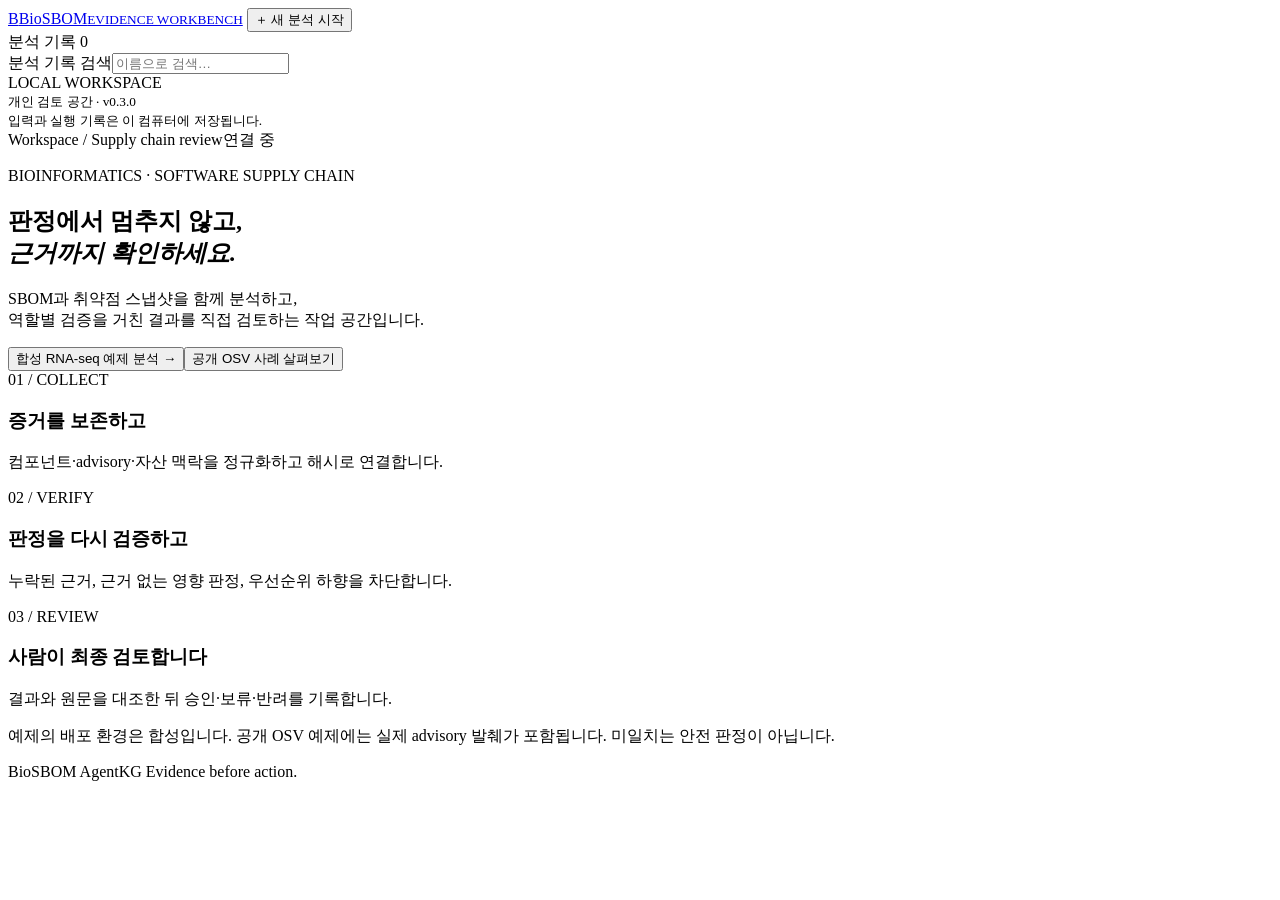
==== src/biosbom_agentkg/web/static/index.html @ 78fe4fe7 "Add persistent local review workbench and reproducible public-corpus evaluation" ====
<!doctype html>
<html lang="ko"><head><meta charset="utf-8"><meta name="viewport" content="width=device-width,initial-scale=1"><title>BioSBOM · Evidence Workbench</title><link rel="icon" href="data:,"><link rel="stylesheet" href="/static/app.css"><script src="/static/app.js" defer></script></head>
<body>
<aside class="sidebar">
  <a class="brand" href="/"><span class="brand-icon">B</span><span>BioSBOM<small>EVIDENCE WORKBENCH</small></span></a>
  <button class="primary new-run" id="new-run">＋ 새 분석 시작</button>
  <div class="side-heading">분석 기록 <span id="run-count">0</span></div>
  <label class="sr-only" for="search">분석 기록 검색</label><input id="search" placeholder="이름으로 검색…" type="search">
  <nav id="run-list" aria-label="분석 기록"></nav><button class="ghost" id="more" hidden>기록 더 보기</button>
  <div class="side-footer"><span class="live-dot"></span> LOCAL WORKSPACE<br><small>개인 검토 공간 · v0.3.0<br>입력과 실행 기록은 이 컴퓨터에 저장됩니다.</small></div>
</aside>
<main>
  <header class="topbar"><span>Workspace <span class="slash">/</span> Supply chain review</span><span class="pill neutral" id="connection">연결 중</span></header>
  <div id="notice" role="status" hidden></div>
  <section id="welcome" class="welcome">
    <p class="eyebrow">BIOINFORMATICS · SOFTWARE SUPPLY CHAIN</p>
    <h1>판정에서 멈추지 않고,<br><em>근거까지 확인하세요.</em></h1>
    <p class="lede">SBOM과 취약점 스냅샷을 함께 분석하고,<br>역할별 검증을 거친 결과를 직접 검토하는 작업 공간입니다.</p>
    <div class="welcome-actions"><button class="primary" id="start-demo">합성 RNA-seq 예제 분석 →</button><button class="secondary" id="start-public">공개 OSV 사례 살펴보기</button></div>
    <div class="intro-grid"><article><span>01 / COLLECT</span><h3>증거를 보존하고</h3><p>컴포넌트·advisory·자산 맥락을 정규화하고 해시로 연결합니다.</p></article><article><span>02 / VERIFY</span><h3>판정을 다시 검증하고</h3><p>누락된 근거, 근거 없는 영향 판정, 우선순위 하향을 차단합니다.</p></article><article><span>03 / REVIEW</span><h3>사람이 최종 검토합니다</h3><p>결과와 원문을 대조한 뒤 승인·보류·반려를 기록합니다.</p></article></div>
    <p class="fineprint">예제의 배포 환경은 합성입니다. 공개 OSV 예제에는 실제 advisory 발췌가 포함됩니다. 미일치는 안전 판정이 아닙니다.</p>
  </section>
  <section id="workspace" hidden>
    <div class="run-heading"><div><p class="eyebrow" id="run-kind"></p><h1 id="run-title"></h1><p class="muted" id="run-meta"></p></div><div class="actions" id="run-actions"></div></div>
    <div class="status-banner" id="status-banner"></div>
    <div class="metrics" id="metrics"></div>
    <section class="panel"><div class="panel-heading"><h2>분석 워크플로</h2><span class="muted">역할별 실행 · 독립 검증 · 사람 검토</span></div><div id="pipeline" class="pipeline"></div><details><summary>전체 실행 이벤트</summary><ol id="timeline" class="timeline"></ol></details></section>
    <section class="panel result-panel"><div class="tabs" role="tablist" aria-label="분석 결과"><button class="active" role="tab" aria-selected="true" data-tab="findings">검토 항목</button><button role="tab" aria-selected="false" data-tab="inventory">컴포넌트</button><button role="tab" aria-selected="false" data-tab="graph">의존 관계</button><button role="tab" aria-selected="false" data-tab="audit">검증 결과</button></div><div id="result-content"></div></section>
    <section class="panel" id="review-panel"></section>
  </section>
  <footer class="main-footer">BioSBOM AgentKG <span>Evidence before action.</span></footer>
</main>
<dialog id="new-dialog"><form id="new-form"><div class="dialog-heading"><div><p class="eyebrow">NEW ANALYSIS</p><h2>분석 구성</h2></div><button type="button" class="icon-button close" aria-label="닫기">×</button></div>
  <label for="example">입력 사례</label><select id="example"><option value="rnaseq-case">합성 RNA-seq 파이프라인</option><option value="public-snapshot-case">공개 OSV 스냅샷 · 합성 배포 환경</option><option value="upload">내 Case JSON 업로드</option></select>
  <div id="upload-fields" hidden><label for="upload">Case JSON 파일 · 최대 2 MB</label><input id="upload" type="file" accept=".json,application/json"><p class="help">sbom, advisories, context를 포함한 Case 형식입니다. 아래에서 예제 형식을 내려받을 수 있습니다.</p></div>
  <button type="button" class="text-button" id="download-example">Case 형식 예제 다운로드 ↓</button>
  <label for="mode">분석 모드</label><select id="mode"><option value="deterministic">규칙 기반 · 외부 전송 없음</option><option value="llm">LLM 전문가 · 서버의 모델 설정 사용</option></select>
  <p class="help" id="provider-note"></p><label class="checkbox" id="consent-label" hidden><input type="checkbox" id="llm-consent">컴포넌트·advisory ID·자산 맥락이 설정된 모델에 전달되며 호출 비용이 발생할 수 있음을 확인했습니다.</label>
  <details class="advanced"><summary>실행 예산과 재검토 설정</summary><div class="form-grid"><div><label for="architecture">구성</label><select id="architecture"><option value="multi_agent">멀티 에이전트</option><option value="single_agent">단일 에이전트</option></select></div><div><label for="revisions">단계별 최대 재검토</label><input id="revisions" type="number" min="0" max="5" value="2" required></div><div><label for="calls">최대 모델 호출</label><input id="calls" type="number" min="0" max="30" value="8" required></div><div><label for="budget">완료 토큰 예약 예산</label><input id="budget" type="number" min="1" max="100000" value="16000" required></div><div><label for="tokens">호출별 완료 토큰</label><input id="tokens" type="number" min="128" max="8000" value="2000" required></div><div><label for="timeout">호출 제한 시간 (초)</label><input id="timeout" type="number" min="1" max="120" value="30" required></div></div><p class="help">입력 토큰과 청구 비용의 상한은 아닙니다. 실제 사용량은 공급자가 보고한 값만 표시합니다.</p></details>
  <p id="form-error" class="form-error" role="alert"></p><div class="dialog-footer"><button type="button" class="secondary close">취소</button><button type="submit" class="primary" id="submit-run">분석 시작 →</button></div>
</form></dialog>
<dialog id="evidence-dialog" class="wide-dialog"><div class="dialog-heading"><div><p class="eyebrow">SOURCE EVIDENCE</p><h2>근거 원문</h2></div><button class="icon-button close" aria-label="근거 닫기">×</button></div><div id="evidence-content"></div></dialog>
<dialog id="review-dialog"><form id="review-form"><div class="dialog-heading"><div><p class="eyebrow">HUMAN REVIEW</p><h2>최종 검토 기록</h2></div><button type="button" class="icon-button close" aria-label="검토 닫기">×</button></div><p class="help">기록 후 수정할 수 없습니다. 승인해도 패치나 배포가 자동 실행되지 않습니다. 검토자 이름은 로컬 기록이며 인증된 신원이 아닙니다.</p><label for="decision">결정</label><select id="decision"><option value="approve">승인</option><option value="hold">보류</option><option value="reject">반려</option></select><label for="reviewer">검토자</label><input id="reviewer" required maxlength="100" autocomplete="off"><label for="reason">판단 근거</label><textarea id="reason" required maxlength="2000" rows="4" placeholder="확인한 근거와 후속 조치를 기록하세요."></textarea><p class="form-error" id="review-error" role="alert"></p><div class="dialog-footer"><button type="button" class="secondary close">취소</button><button type="submit" class="primary">검토 기록 확정</button></div></form></dialog>
</body></html>
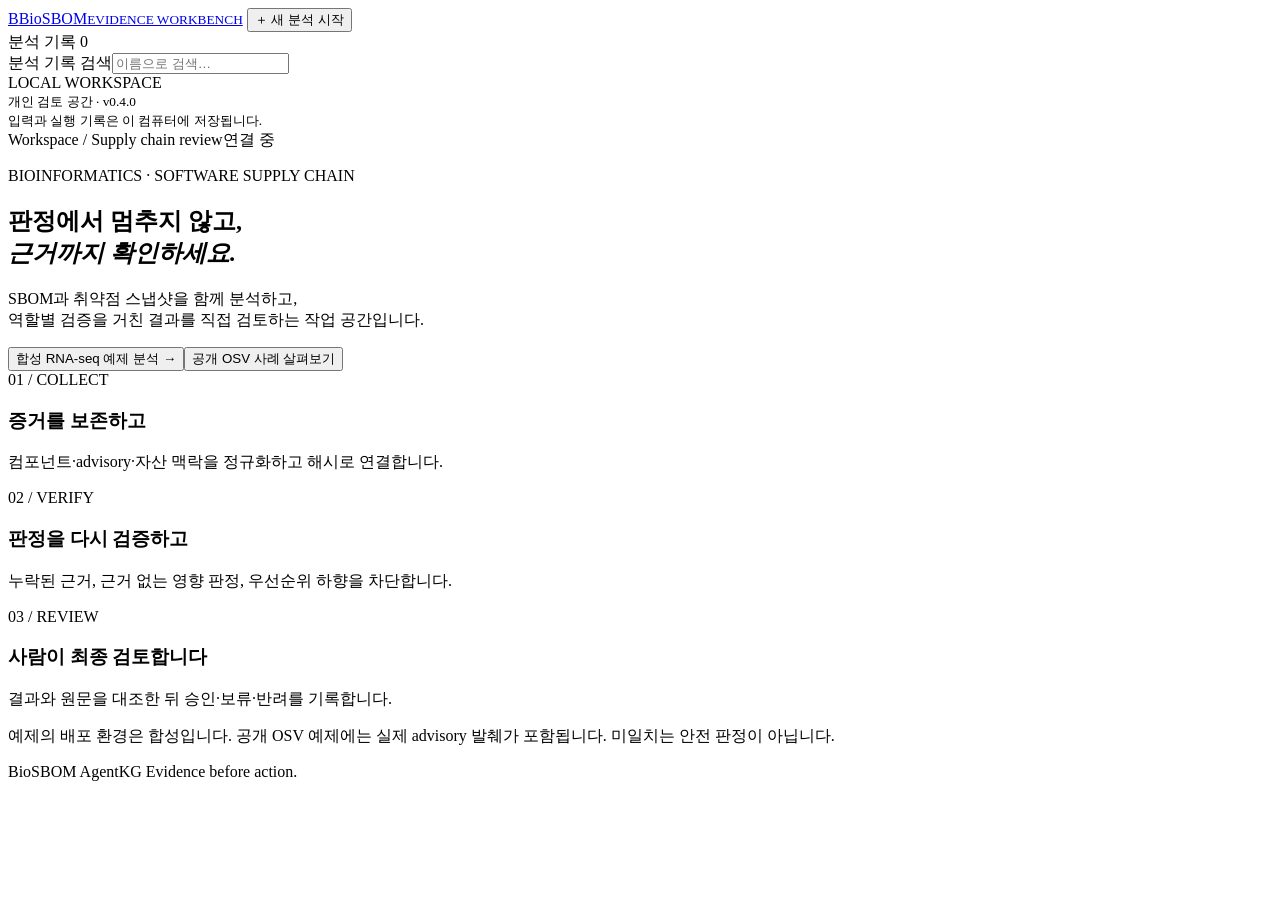
==== commit dea7ed0b: "Release 0.4 workbench with version ranges and measured live-model evaluation" ====
--- a/src/biosbom_agentkg/web/static/index.html
+++ b/src/biosbom_agentkg/web/static/index.html
@@ -7,7 +7,7 @@
   <div class="side-heading">분석 기록 <span id="run-count">0</span></div>
   <label class="sr-only" for="search">분석 기록 검색</label><input id="search" placeholder="이름으로 검색…" type="search">
   <nav id="run-list" aria-label="분석 기록"></nav><button class="ghost" id="more" hidden>기록 더 보기</button>
-  <div class="side-footer"><span class="live-dot"></span> LOCAL WORKSPACE<br><small>개인 검토 공간 · v0.3.0<br>입력과 실행 기록은 이 컴퓨터에 저장됩니다.</small></div>
+  <div class="side-footer"><span class="live-dot"></span> LOCAL WORKSPACE<br><small>개인 검토 공간 · v0.4.0<br>입력과 실행 기록은 이 컴퓨터에 저장됩니다.</small></div>
 </aside>
 <main>
   <header class="topbar"><span>Workspace <span class="slash">/</span> Supply chain review</span><span class="pill neutral" id="connection">연결 중</span></header>
@@ -31,8 +31,20 @@
   <footer class="main-footer">BioSBOM AgentKG <span>Evidence before action.</span></footer>
 </main>
 <dialog id="new-dialog"><form id="new-form"><div class="dialog-heading"><div><p class="eyebrow">NEW ANALYSIS</p><h2>분석 구성</h2></div><button type="button" class="icon-button close" aria-label="닫기">×</button></div>
-  <label for="example">입력 사례</label><select id="example"><option value="rnaseq-case">합성 RNA-seq 파이프라인</option><option value="public-snapshot-case">공개 OSV 스냅샷 · 합성 배포 환경</option><option value="upload">내 Case JSON 업로드</option></select>
+  <label for="example">입력 사례</label><select id="example"><option value="rnaseq-case">합성 RNA-seq 파이프라인</option><option value="public-snapshot-case">공개 OSV 스냅샷 · 합성 배포 환경</option><option value="upload">내 Case JSON 업로드</option><option value="sbom">SBOM + OSV 파일로 구성</option></select>
   <div id="upload-fields" hidden><label for="upload">Case JSON 파일 · 최대 2 MB</label><input id="upload" type="file" accept=".json,application/json"><p class="help">sbom, advisories, context를 포함한 Case 형식입니다. 아래에서 예제 형식을 내려받을 수 있습니다.</p></div>
+  <fieldset id="sbom-fields" hidden disabled>
+    <legend>내 소프트웨어 환경</legend>
+    <label for="sbom-file">SBOM JSON · CycloneDX 또는 SPDX</label><input id="sbom-file" type="file" accept=".json,application/json" required>
+    <label for="advisory-file">OSV 스냅샷 JSON · advisory 배열 또는 단일 기록</label><input id="advisory-file" type="file" accept=".json,application/json" required>
+    <p class="help">공개 또는 직접 준비한 스냅샷만 사용합니다. 네트워크로 패키지를 조회하지 않습니다. 빈 배열 []은 취약점 확인 자료가 없다는 뜻입니다.</p>
+    <label for="case-name">분석 이름</label><input id="case-name" maxlength="100" placeholder="예: RNA-seq 환경 정기 검토" required>
+    <label for="asset-id">자산 이름</label><input id="asset-id" maxlength="100" placeholder="예: 연구 분석 환경" required>
+    <label class="checkbox"><input id="synthetic-input" type="checkbox">합성 또는 데모 배포 환경입니다</label>
+    <div class="form-grid"><div><label for="ctx-criticality">중요도 (0–10)</label><input id="ctx-criticality" type="number" min="0" max="10" value="5" required></div><div><label for="ctx-sensitivity">데이터 민감도 (0–10)</label><input id="ctx-sensitivity" type="number" min="0" max="10" value="5" required></div><div><label for="ctx-exposure">외부 노출도 (0–10)</label><input id="ctx-exposure" type="number" min="0" max="10" value="5" required></div><div><label for="ctx-controls">보안 통제 수준 (0–10)</label><input id="ctx-controls" type="number" min="0" max="10" value="5" required></div></div>
+    <p class="help">기본값 5는 측정치가 아닙니다. 실제 환경에 맞게 입력하세요. 통제 수준은 높을수록 강한 통제입니다. CVSS·EPSS는 자동 추정하지 않습니다.</p>
+  </fieldset>
+  <button type="button" class="secondary" id="preview-input">입력 미리보기</button><div id="input-preview" class="help" role="status" hidden></div>
   <button type="button" class="text-button" id="download-example">Case 형식 예제 다운로드 ↓</button>
   <label for="mode">분석 모드</label><select id="mode"><option value="deterministic">규칙 기반 · 외부 전송 없음</option><option value="llm">LLM 전문가 · 서버의 모델 설정 사용</option></select>
   <p class="help" id="provider-note"></p><label class="checkbox" id="consent-label" hidden><input type="checkbox" id="llm-consent">컴포넌트·advisory ID·자산 맥락이 설정된 모델에 전달되며 호출 비용이 발생할 수 있음을 확인했습니다.</label>
@@ -41,4 +53,5 @@
 </form></dialog>
 <dialog id="evidence-dialog" class="wide-dialog"><div class="dialog-heading"><div><p class="eyebrow">SOURCE EVIDENCE</p><h2>근거 원문</h2></div><button class="icon-button close" aria-label="근거 닫기">×</button></div><div id="evidence-content"></div></dialog>
 <dialog id="review-dialog"><form id="review-form"><div class="dialog-heading"><div><p class="eyebrow">HUMAN REVIEW</p><h2>최종 검토 기록</h2></div><button type="button" class="icon-button close" aria-label="검토 닫기">×</button></div><p class="help">기록 후 수정할 수 없습니다. 승인해도 패치나 배포가 자동 실행되지 않습니다. 검토자 이름은 로컬 기록이며 인증된 신원이 아닙니다.</p><label for="decision">결정</label><select id="decision"><option value="approve">승인</option><option value="hold">보류</option><option value="reject">반려</option></select><label for="reviewer">검토자</label><input id="reviewer" required maxlength="100" autocomplete="off"><label for="reason">판단 근거</label><textarea id="reason" required maxlength="2000" rows="4" placeholder="확인한 근거와 후속 조치를 기록하세요."></textarea><p class="form-error" id="review-error" role="alert"></p><div class="dialog-footer"><button type="button" class="secondary close">취소</button><button type="submit" class="primary">검토 기록 확정</button></div></form></dialog>
+<dialog id="retry-dialog"><form id="retry-form"><div class="dialog-heading"><h2>새 실행으로 재시도</h2><button type="button" class="icon-button close" aria-label="재시도 닫기">×</button></div><p>기존 기록을 보존하고 같은 입력·설정으로 새 분석을 시작합니다.</p><label class="checkbox" id="retry-consent-label"><input type="checkbox" id="retry-consent">새 모델 호출·데이터 전송과 비용 발생을 확인했습니다.</label><p class="form-error" id="retry-error" role="alert"></p><div class="dialog-footer"><button type="button" class="secondary close">취소</button><button type="submit" class="primary">재시도 시작</button></div></form></dialog>
 </body></html>
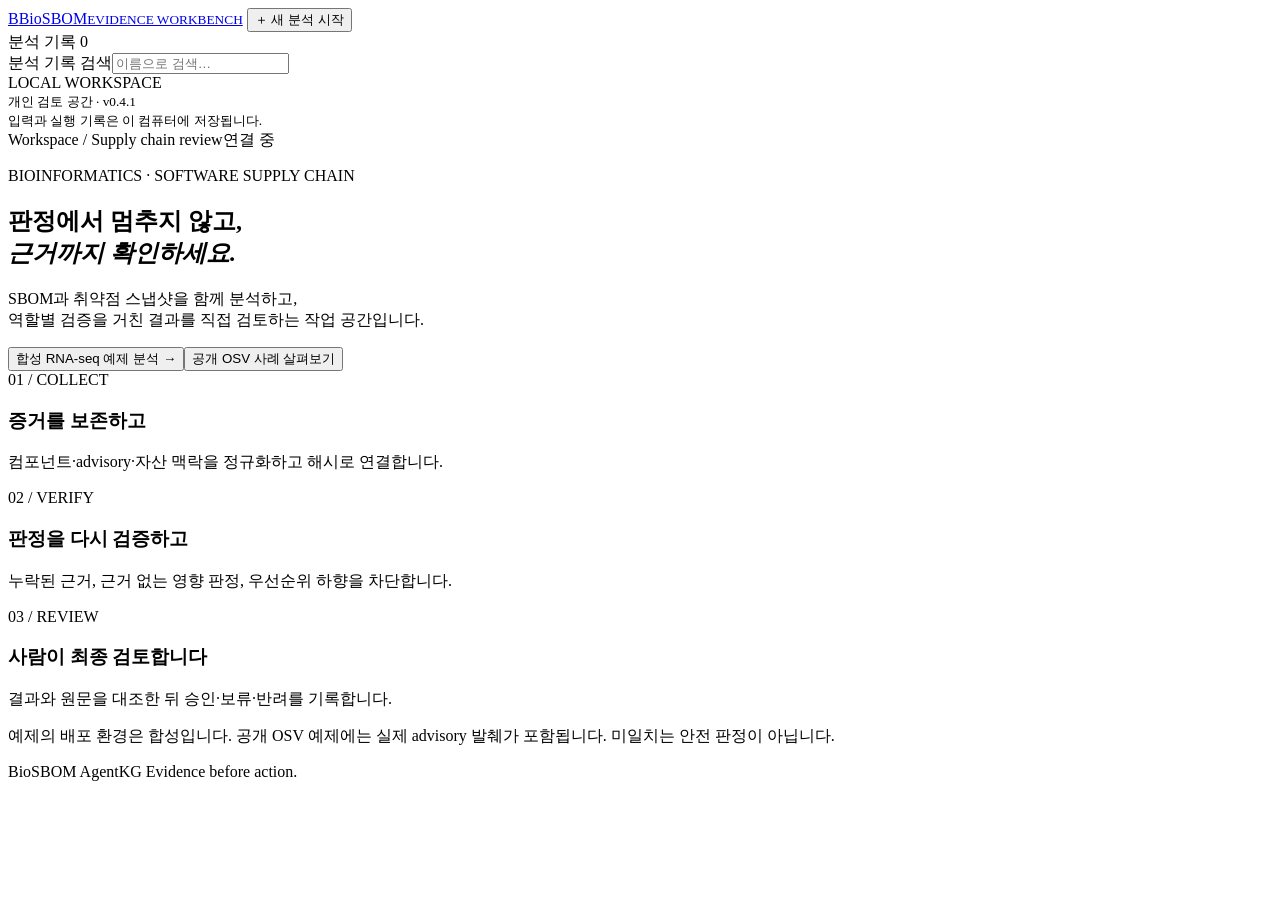
==== commit 74f6e4d8: "Publish 32-run citation ablation and release 0.4.1" ====
--- a/src/biosbom_agentkg/web/static/index.html
+++ b/src/biosbom_agentkg/web/static/index.html
@@ -7,7 +7,7 @@
   <div class="side-heading">분석 기록 <span id="run-count">0</span></div>
   <label class="sr-only" for="search">분석 기록 검색</label><input id="search" placeholder="이름으로 검색…" type="search">
   <nav id="run-list" aria-label="분석 기록"></nav><button class="ghost" id="more" hidden>기록 더 보기</button>
-  <div class="side-footer"><span class="live-dot"></span> LOCAL WORKSPACE<br><small>개인 검토 공간 · v0.4.0<br>입력과 실행 기록은 이 컴퓨터에 저장됩니다.</small></div>
+  <div class="side-footer"><span class="live-dot"></span> LOCAL WORKSPACE<br><small>개인 검토 공간 · v0.4.1<br>입력과 실행 기록은 이 컴퓨터에 저장됩니다.</small></div>
 </aside>
 <main>
   <header class="topbar"><span>Workspace <span class="slash">/</span> Supply chain review</span><span class="pill neutral" id="connection">연결 중</span></header>
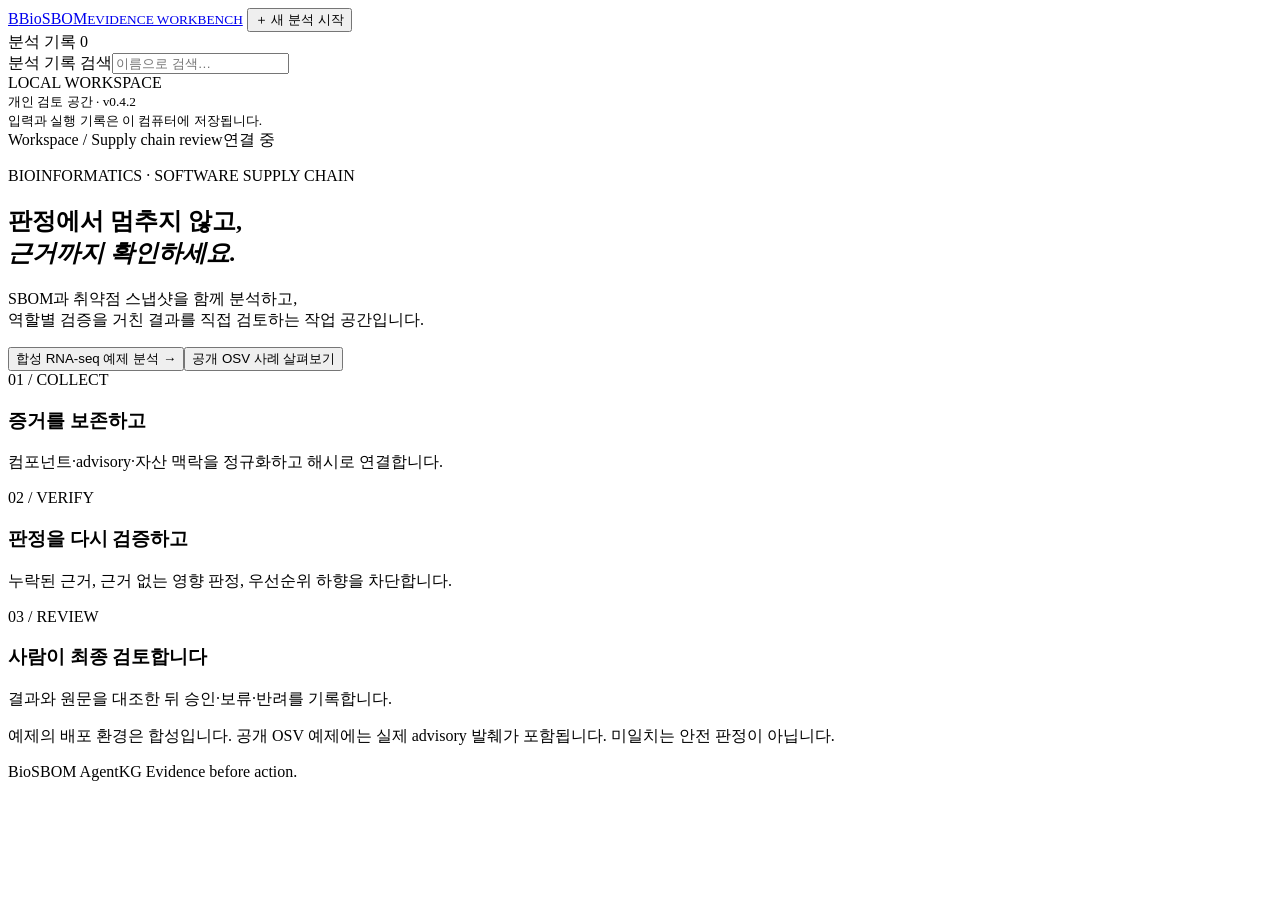
==== commit ea333d72: "Release 0.4.2 with triage evaluation and safer workbench review state" ====
--- a/src/biosbom_agentkg/web/static/index.html
+++ b/src/biosbom_agentkg/web/static/index.html
@@ -7,7 +7,7 @@
   <div class="side-heading">분석 기록 <span id="run-count">0</span></div>
   <label class="sr-only" for="search">분석 기록 검색</label><input id="search" placeholder="이름으로 검색…" type="search">
   <nav id="run-list" aria-label="분석 기록"></nav><button class="ghost" id="more" hidden>기록 더 보기</button>
-  <div class="side-footer"><span class="live-dot"></span> LOCAL WORKSPACE<br><small>개인 검토 공간 · v0.4.1<br>입력과 실행 기록은 이 컴퓨터에 저장됩니다.</small></div>
+  <div class="side-footer"><span class="live-dot"></span> LOCAL WORKSPACE<br><small>개인 검토 공간 · v0.4.2<br>입력과 실행 기록은 이 컴퓨터에 저장됩니다.</small></div>
 </aside>
 <main>
   <header class="topbar"><span>Workspace <span class="slash">/</span> Supply chain review</span><span class="pill neutral" id="connection">연결 중</span></header>
@@ -52,6 +52,6 @@
   <p id="form-error" class="form-error" role="alert"></p><div class="dialog-footer"><button type="button" class="secondary close">취소</button><button type="submit" class="primary" id="submit-run">분석 시작 →</button></div>
 </form></dialog>
 <dialog id="evidence-dialog" class="wide-dialog"><div class="dialog-heading"><div><p class="eyebrow">SOURCE EVIDENCE</p><h2>근거 원문</h2></div><button class="icon-button close" aria-label="근거 닫기">×</button></div><div id="evidence-content"></div></dialog>
-<dialog id="review-dialog"><form id="review-form"><div class="dialog-heading"><div><p class="eyebrow">HUMAN REVIEW</p><h2>최종 검토 기록</h2></div><button type="button" class="icon-button close" aria-label="검토 닫기">×</button></div><p class="help">기록 후 수정할 수 없습니다. 승인해도 패치나 배포가 자동 실행되지 않습니다. 검토자 이름은 로컬 기록이며 인증된 신원이 아닙니다.</p><label for="decision">결정</label><select id="decision"><option value="approve">승인</option><option value="hold">보류</option><option value="reject">반려</option></select><label for="reviewer">검토자</label><input id="reviewer" required maxlength="100" autocomplete="off"><label for="reason">판단 근거</label><textarea id="reason" required maxlength="2000" rows="4" placeholder="확인한 근거와 후속 조치를 기록하세요."></textarea><p class="form-error" id="review-error" role="alert"></p><div class="dialog-footer"><button type="button" class="secondary close">취소</button><button type="submit" class="primary">검토 기록 확정</button></div></form></dialog>
+<dialog id="review-dialog"><form id="review-form"><div class="dialog-heading"><div><p class="eyebrow">HUMAN REVIEW</p><h2>최종 검토 기록</h2></div><button type="button" class="icon-button close" aria-label="검토 닫기">×</button></div><p class="help">기록 후 수정할 수 없습니다. 승인해도 패치나 배포가 자동 실행되지 않습니다. 검토자 이름은 로컬 기록이며 인증된 신원이 아닙니다.</p><p id="review-target" role="status" class="help"></p><label for="decision">결정</label><select id="decision"><option value="approve">승인</option><option value="hold">보류</option><option value="reject">반려</option></select><label for="reviewer">검토자</label><input id="reviewer" required maxlength="100" autocomplete="off"><label for="reason">판단 근거</label><textarea id="reason" required maxlength="2000" rows="4" placeholder="확인한 근거와 후속 조치를 기록하세요."></textarea><p class="form-error" id="review-error" role="alert"></p><div class="dialog-footer"><button type="button" class="secondary close">취소</button><button type="submit" class="primary">검토 기록 확정</button></div></form></dialog>
 <dialog id="retry-dialog"><form id="retry-form"><div class="dialog-heading"><h2>새 실행으로 재시도</h2><button type="button" class="icon-button close" aria-label="재시도 닫기">×</button></div><p>기존 기록을 보존하고 같은 입력·설정으로 새 분석을 시작합니다.</p><label class="checkbox" id="retry-consent-label"><input type="checkbox" id="retry-consent">새 모델 호출·데이터 전송과 비용 발생을 확인했습니다.</label><p class="form-error" id="retry-error" role="alert"></p><div class="dialog-footer"><button type="button" class="secondary close">취소</button><button type="submit" class="primary">재시도 시작</button></div></form></dialog>
 </body></html>
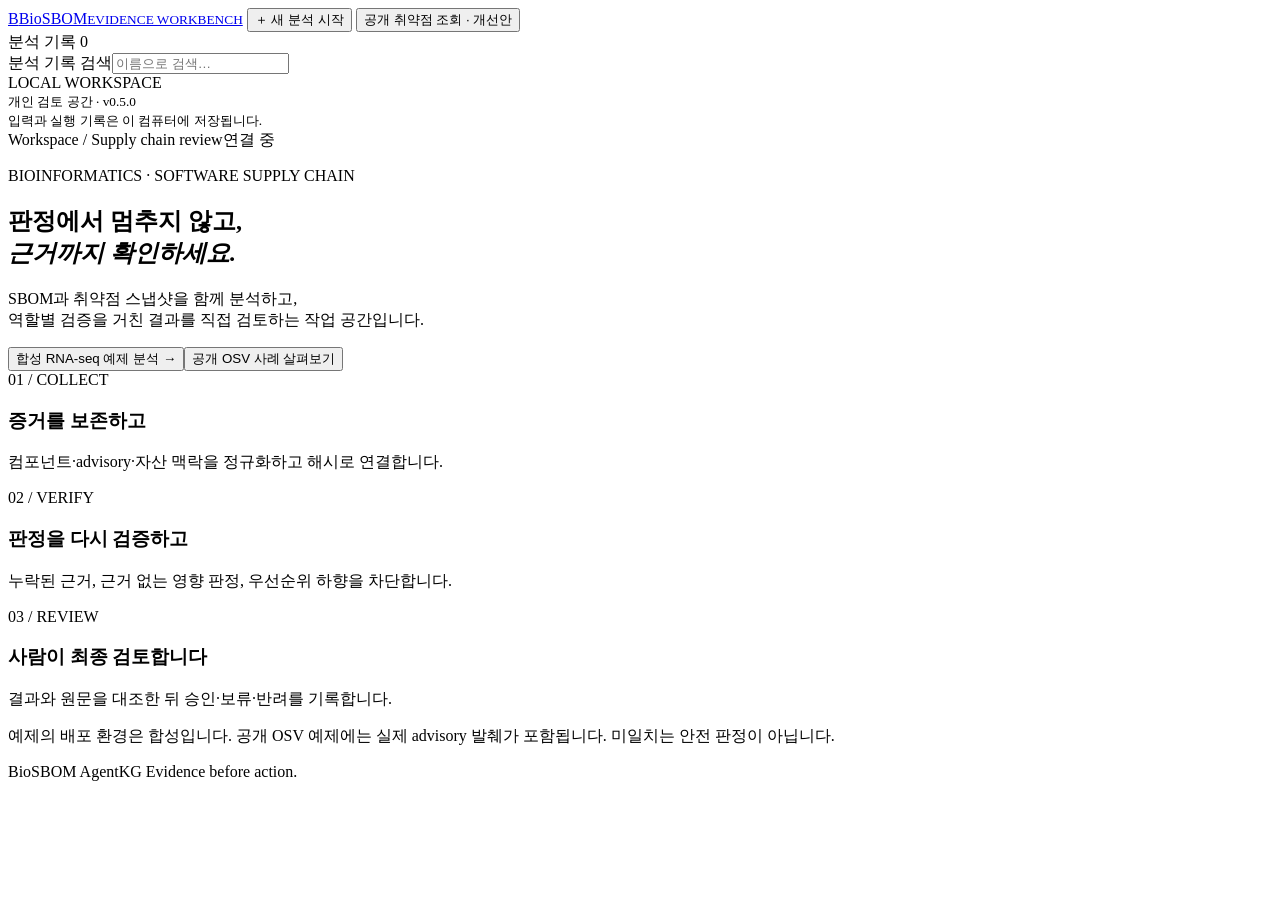
==== commit 333859ad: "Add bounded OSV discovery, evidence-based remediation and complex SBOM validation" ====
--- a/src/biosbom_agentkg/web/static/index.html
+++ b/src/biosbom_agentkg/web/static/index.html
@@ -1,13 +1,14 @@
 <!doctype html>
-<html lang="ko"><head><meta charset="utf-8"><meta name="viewport" content="width=device-width,initial-scale=1"><title>BioSBOM · Evidence Workbench</title><link rel="icon" href="data:,"><link rel="stylesheet" href="/static/app.css"><script src="/static/app.js" defer></script></head>
+<html lang="ko"><head><meta charset="utf-8"><meta name="viewport" content="width=device-width,initial-scale=1"><title>BioSBOM · Evidence Workbench</title><link rel="icon" href="data:,"><link rel="stylesheet" href="/static/app.css"><script src="/static/app.js" defer></script><script src="/static/discovery.js" defer></script></head>
 <body>
 <aside class="sidebar">
   <a class="brand" href="/"><span class="brand-icon">B</span><span>BioSBOM<small>EVIDENCE WORKBENCH</small></span></a>
   <button class="primary new-run" id="new-run">＋ 새 분석 시작</button>
+  <button class="secondary" id="open-discovery">공개 취약점 조회 · 개선안</button>
   <div class="side-heading">분석 기록 <span id="run-count">0</span></div>
   <label class="sr-only" for="search">분석 기록 검색</label><input id="search" placeholder="이름으로 검색…" type="search">
   <nav id="run-list" aria-label="분석 기록"></nav><button class="ghost" id="more" hidden>기록 더 보기</button>
-  <div class="side-footer"><span class="live-dot"></span> LOCAL WORKSPACE<br><small>개인 검토 공간 · v0.4.2<br>입력과 실행 기록은 이 컴퓨터에 저장됩니다.</small></div>
+  <div class="side-footer"><span class="live-dot"></span> LOCAL WORKSPACE<br><small>개인 검토 공간 · v0.5.0<br>입력과 실행 기록은 이 컴퓨터에 저장됩니다.</small></div>
 </aside>
 <main>
   <header class="topbar"><span>Workspace <span class="slash">/</span> Supply chain review</span><span class="pill neutral" id="connection">연결 중</span></header>
@@ -54,4 +55,11 @@
 <dialog id="evidence-dialog" class="wide-dialog"><div class="dialog-heading"><div><p class="eyebrow">SOURCE EVIDENCE</p><h2>근거 원문</h2></div><button class="icon-button close" aria-label="근거 닫기">×</button></div><div id="evidence-content"></div></dialog>
 <dialog id="review-dialog"><form id="review-form"><div class="dialog-heading"><div><p class="eyebrow">HUMAN REVIEW</p><h2>최종 검토 기록</h2></div><button type="button" class="icon-button close" aria-label="검토 닫기">×</button></div><p class="help">기록 후 수정할 수 없습니다. 승인해도 패치나 배포가 자동 실행되지 않습니다. 검토자 이름은 로컬 기록이며 인증된 신원이 아닙니다.</p><p id="review-target" role="status" class="help"></p><label for="decision">결정</label><select id="decision"><option value="approve">승인</option><option value="hold">보류</option><option value="reject">반려</option></select><label for="reviewer">검토자</label><input id="reviewer" required maxlength="100" autocomplete="off"><label for="reason">판단 근거</label><textarea id="reason" required maxlength="2000" rows="4" placeholder="확인한 근거와 후속 조치를 기록하세요."></textarea><p class="form-error" id="review-error" role="alert"></p><div class="dialog-footer"><button type="button" class="secondary close">취소</button><button type="submit" class="primary">검토 기록 확정</button></div></form></dialog>
 <dialog id="retry-dialog"><form id="retry-form"><div class="dialog-heading"><h2>새 실행으로 재시도</h2><button type="button" class="icon-button close" aria-label="재시도 닫기">×</button></div><p>기존 기록을 보존하고 같은 입력·설정으로 새 분석을 시작합니다.</p><label class="checkbox" id="retry-consent-label"><input type="checkbox" id="retry-consent">새 모델 호출·데이터 전송과 비용 발생을 확인했습니다.</label><p class="form-error" id="retry-error" role="alert"></p><div class="dialog-footer"><button type="button" class="secondary close">취소</button><button type="submit" class="primary">재시도 시작</button></div></form></dialog>
+<dialog id="discovery-dialog" class="wide-dialog"><form id="discovery-form"><div class="dialog-heading"><h2>공개 취약점 조회 · 개선안</h2><button type="button" class="icon-button close" aria-label="조회 닫기">×</button></div>
+<p class="help">SBOM 또는 Case JSON을 올리세요. 공개 PyPI·npm 패키지 최대 50개를 OSV에서 조회합니다. 자산 맥락은 전송하지 않습니다. 버전 누락·미지원 패키지는 미조회로 남습니다.</p>
+<label for="discovery-file">입력 JSON · 최대 2 MB</label><input type="file" id="discovery-file" accept=".json,application/json" required>
+<label class="checkbox"><input type="checkbox" id="discovery-consent" required>공개 패키지 이름·버전을 OSV에 전송하는 데 동의합니다. 내부 패키지 이름은 먼저 제거했습니다.</label>
+<button type="submit" class="primary" id="discovery-submit">조회 실행</button><p id="discovery-error" class="form-error" role="alert"></p></form>
+<div id="discovery-results" role="status"></div></dialog>
+<dialog id="plan-dialog" class="wide-dialog"><div class="dialog-heading"><h2>개선안 검토</h2><button type="button" class="icon-button close" aria-label="개선안 닫기">×</button></div><div id="plan-content"></div></dialog>
 </body></html>
